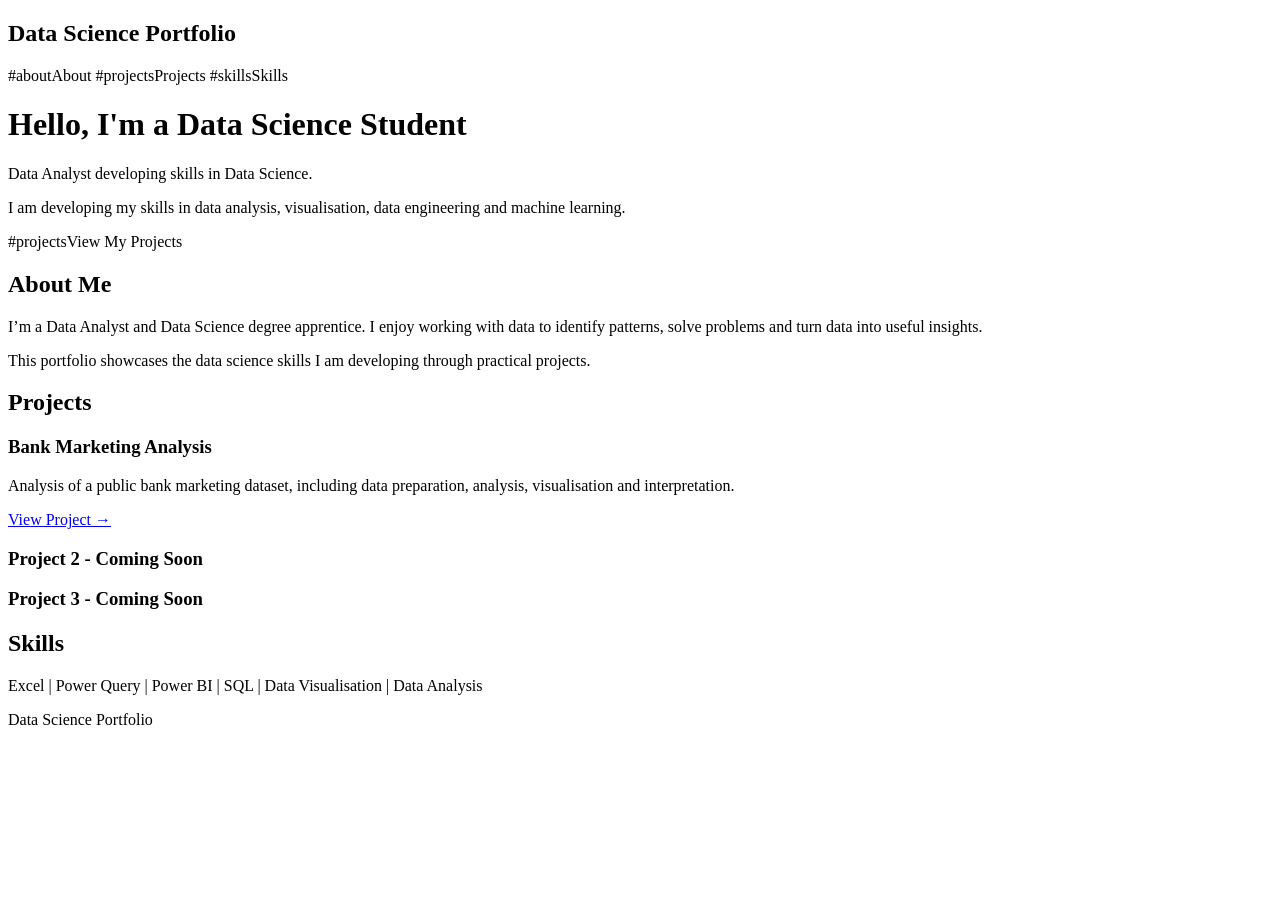
==== index.html @ 4d373f9a "Create initial Data Science portfolio structure This HTML file serves as a portfolio for a Data Scie" ====
<!DOCTYPE html>
<html lang="en">

<head>
    <meta charset="UTF-8">
    <title>Data Science Portfolio</title>
    <link rel="stylesheet" href="style.css">
</head>

<body>

    <!-- Navigation -->
    <nav>
        <h2>Data Science Portfolio</h2>

        #aboutAbout</a>
        #projectsProjects</a>
        #skillsSkills</a>
    </nav>


    <!-- Introduction -->
    <header>
        <h1>Hello, I'm a Data Science Student</h1>

        <p>
            Data Analyst developing skills in Data Science.
        </p>

        <p>
            I am developing my skills in data analysis,
            visualisation, data engineering and machine learning.
        </p>

        #projectsView My Projects</a>
    </header>


    <!-- About Me -->
    <section id="about">

        <h2>About Me</h2>

        <p>
            I’m a Data Analyst and Data Science degree apprentice.
            I enjoy working with data to identify patterns, solve
            problems and turn data into useful insights.
        </p>

        <p>
            This portfolio showcases the data science skills I am
            developing through practical projects.
        </p>

    </section>


    <!-- Projects -->
    <section id="projects">

        <h2>Projects</h2>

        <div class="project">

            <h3>Bank Marketing Analysis</h3>

            <p>
                Analysis of a public bank marketing dataset,
                including data preparation, analysis,
                visualisation and interpretation.
            </p>

            <a href="project1.html">View Project →</a>

        </div>

        <div class="project">

            <h3>Project 2 - Coming Soon</h3>

        </div>

        <div class="project">

            <h3>Project 3 - Coming Soon</h3>

        </div>

    </section>


    <!-- Skills -->
    <section id="skills">

        <h2>Skills</h2>

        <p>
            Excel | Power Query | Power BI | SQL |
            Data Visualisation | Data Analysis
        </p>

    </section>


    <!-- Footer -->
    <footer>

        <p>Data Science Portfolio</p>

    </footer>

</body>

</html>
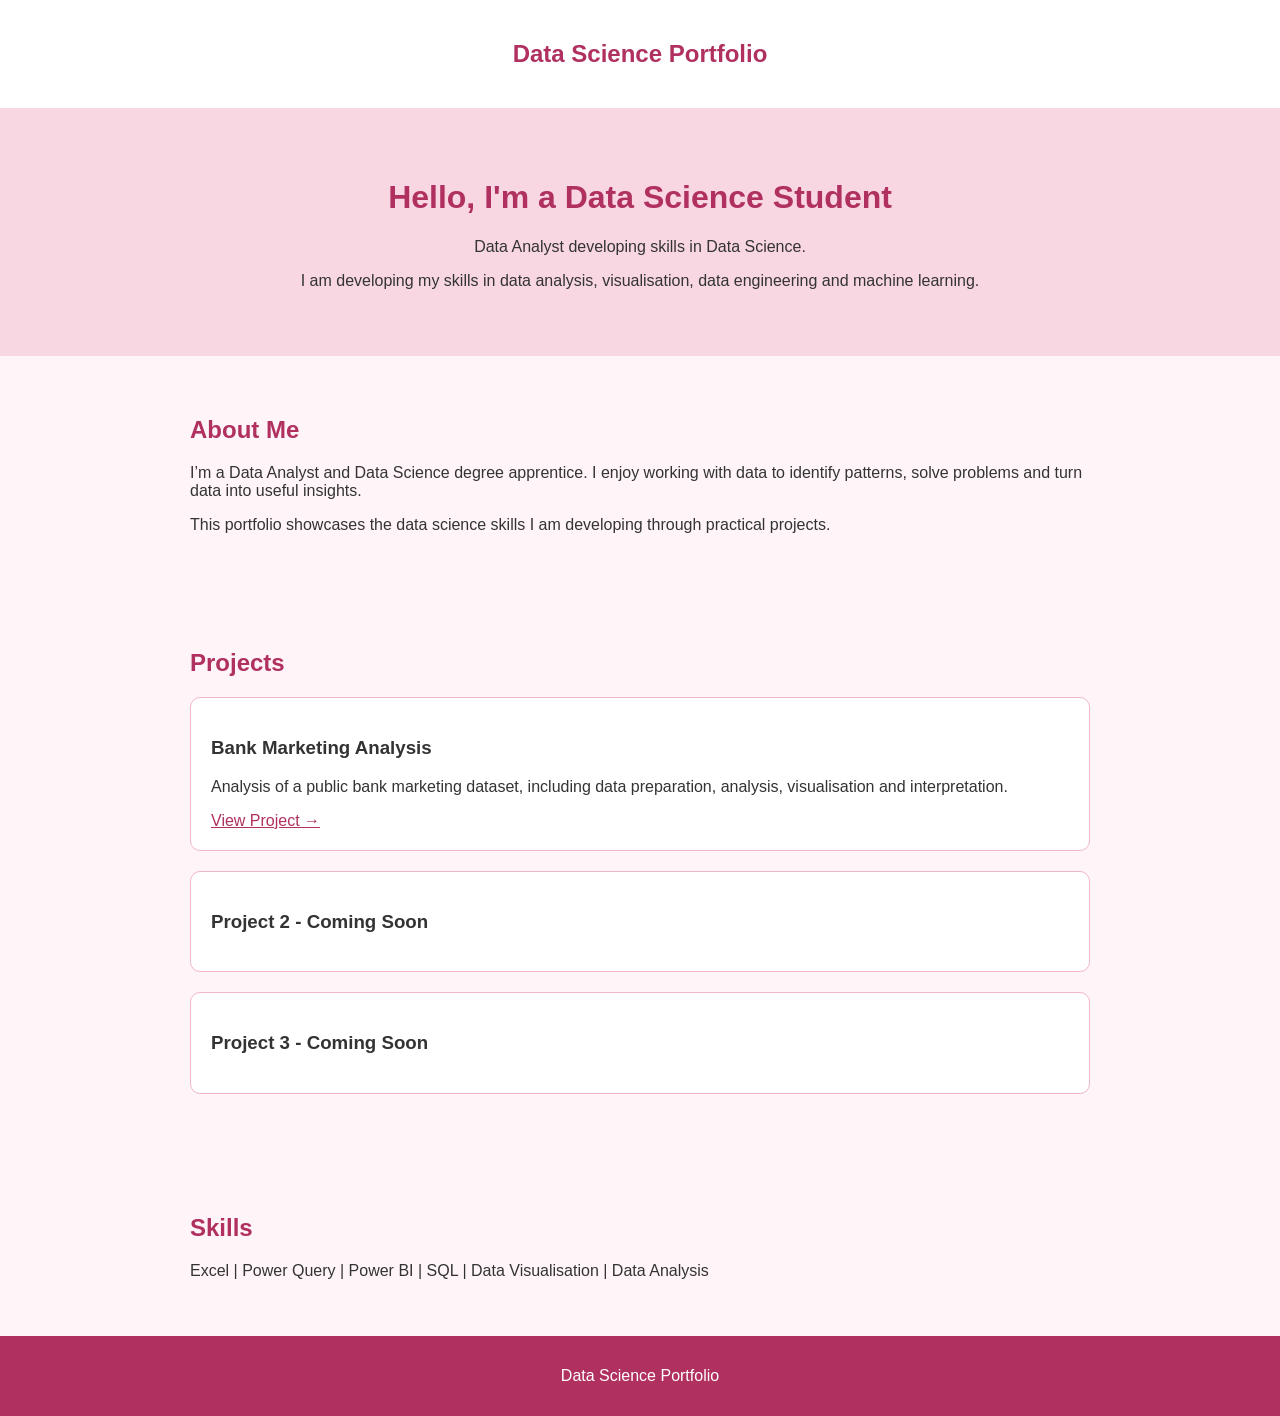
==== commit 471b6bae: "Remove unused anchor tags from index.html Removed unnecessary anchor tags from navigation and introd" ====
--- a/index.html
+++ b/index.html
@@ -13,9 +13,6 @@
     <nav>
         <h2>Data Science Portfolio</h2>
 
-        #aboutAbout</a>
-        #projectsProjects</a>
-        #skillsSkills</a>
     </nav>
 
 
@@ -32,7 +29,6 @@
             visualisation, data engineering and machine learning.
         </p>
 
-        #projectsView My Projects</a>
     </header>
 
 
--- a/style.css
+++ b/style.css
@@ -0,0 +1,72 @@
+/* Whole page */
+body {
+    font-family: Arial, sans-serif;
+    margin: 0;
+    background-color: #fff5f8;
+    color: #333333;
+}
+
+
+/* Navigation menu */
+nav {
+    background-color: #ffffff;
+    padding: 20px;
+    text-align: center;
+}
+
+nav a {
+    color: #333333;
+    margin: 10px;
+    text-decoration: none;
+}
+
+
+/* Top introduction */
+header {
+    background-color: #f8d7e3;
+    text-align: center;
+    padding: 50px 20px;
+}
+
+header h1 {
+    color: #b03060;
+}
+
+
+/* Sections */
+section {
+    padding: 40px;
+    max-width: 900px;
+    margin: auto;
+}
+
+
+/* Headings */
+h2 {
+    color: #b03060;
+}
+
+
+/* Project boxes */
+.project {
+    background-color: white;
+    padding: 20px;
+    margin: 20px 0;
+    border: 1px solid #f0b6ca;
+    border-radius: 10px;
+}
+
+
+/* Links */
+a {
+    color: #b03060;
+}
+
+
+/* Footer */
+footer {
+    background-color: #b03060;
+    color: white;
+    text-align: center;
+    padding: 15px;
+}
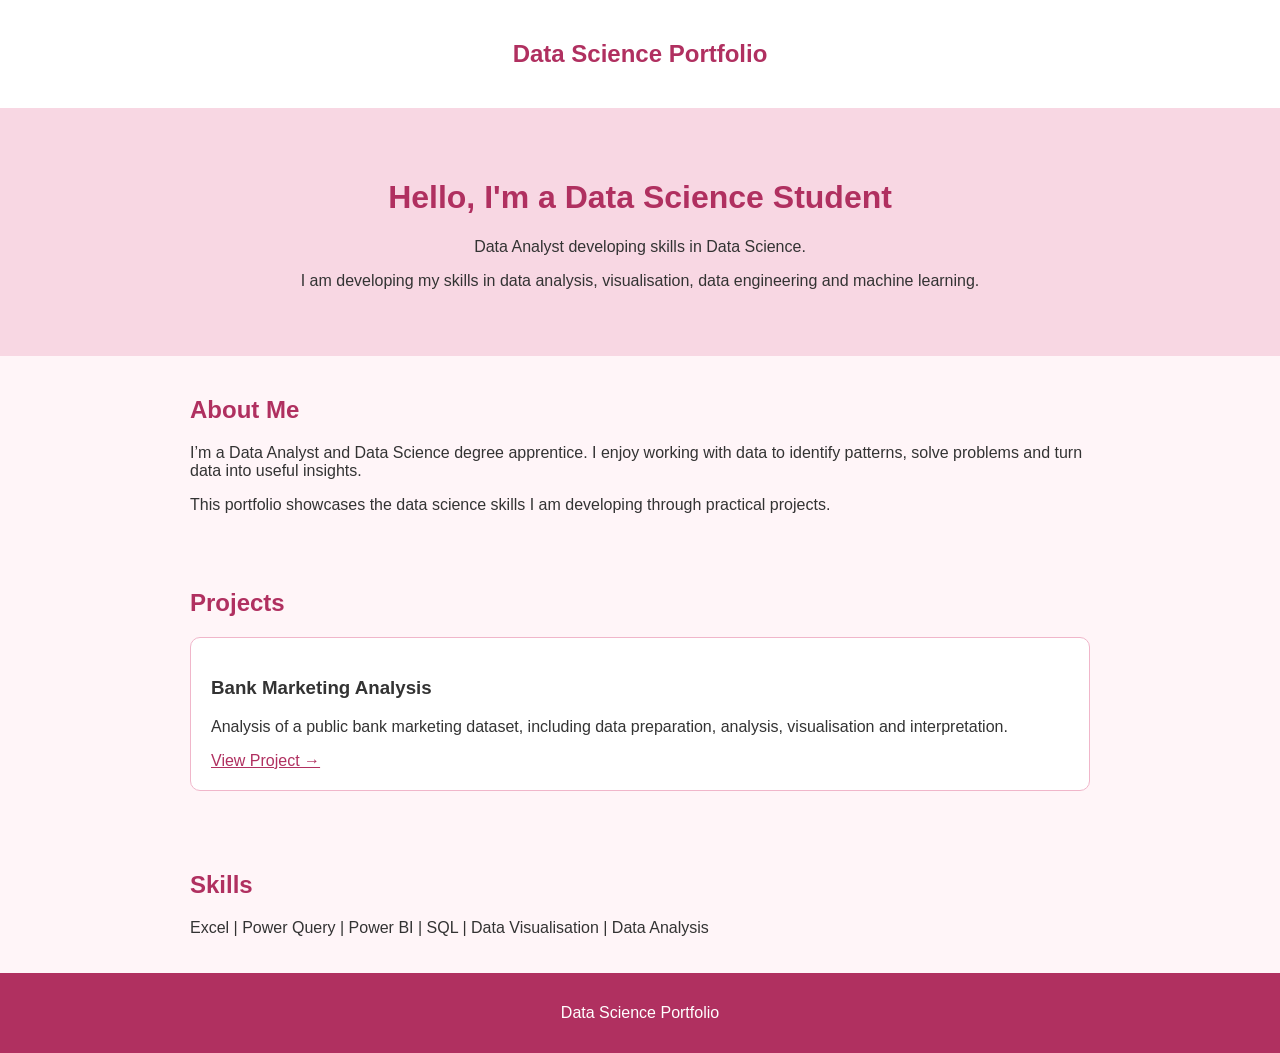
==== commit 2a7c9d8f: "Update index.html" ====
--- a/index.html
+++ b/index.html
@@ -38,14 +38,11 @@
         <h2>About Me</h2>
 
         <p>
-            I’m a Data Analyst and Data Science degree apprentice.
-            I enjoy working with data to identify patterns, solve
-            problems and turn data into useful insights.
+            I’m a Data Analyst and Data Science degree apprentice. I enjoy working with data to identify patterns, solve problems and turn data into useful insights.
         </p>
 
         <p>
-            This portfolio showcases the data science skills I am
-            developing through practical projects.
+            This portfolio showcases the data science skills I am developing through practical projects.
         </p>
 
     </section>
@@ -61,26 +58,13 @@
             <h3>Bank Marketing Analysis</h3>
 
             <p>
-                Analysis of a public bank marketing dataset,
-                including data preparation, analysis,
-                visualisation and interpretation.
+                Analysis of a public bank marketing dataset, including data preparation, analysis, visualisation and interpretation.
             </p>
 
             <a href="project1.html">View Project →</a>
 
         </div>
 
-        <div class="project">
-
-            <h3>Project 2 - Coming Soon</h3>
-
-        </div>
-
-        <div class="project">
-
-            <h3>Project 3 - Coming Soon</h3>
-
-        </div>
 
     </section>
 
--- a/style.css
+++ b/style.css
@@ -35,7 +35,7 @@
 
 /* Sections */
 section {
-    padding: 40px;
+    padding: 20px;
     max-width: 900px;
     margin: auto;
 }
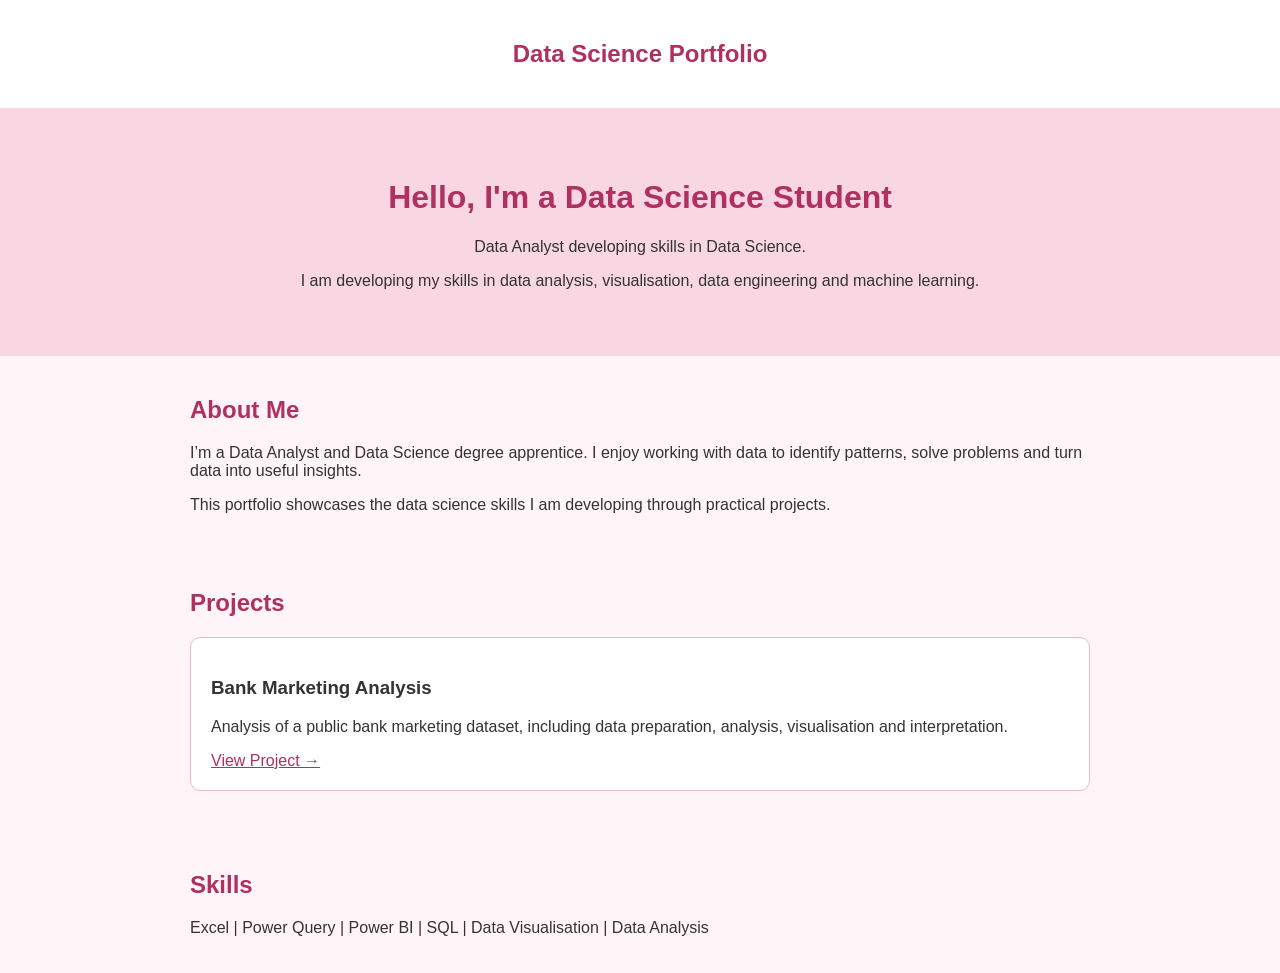
==== commit c5d92834: "Remove footer from index.html Removed footer section from the HTML file." ====
--- a/index.html
+++ b/index.html
@@ -2,7 +2,6 @@
 <html lang="en">
 
 <head>
-    <meta charset="UTF-8">
     <title>Data Science Portfolio</title>
     <link rel="stylesheet" href="style.css">
 </head>
@@ -81,14 +80,4 @@
 
     </section>
 
-
-    <!-- Footer -->
-    <footer>
-
-        <p>Data Science Portfolio</p>
-
-    </footer>
-
-</body>
-
 </html>
